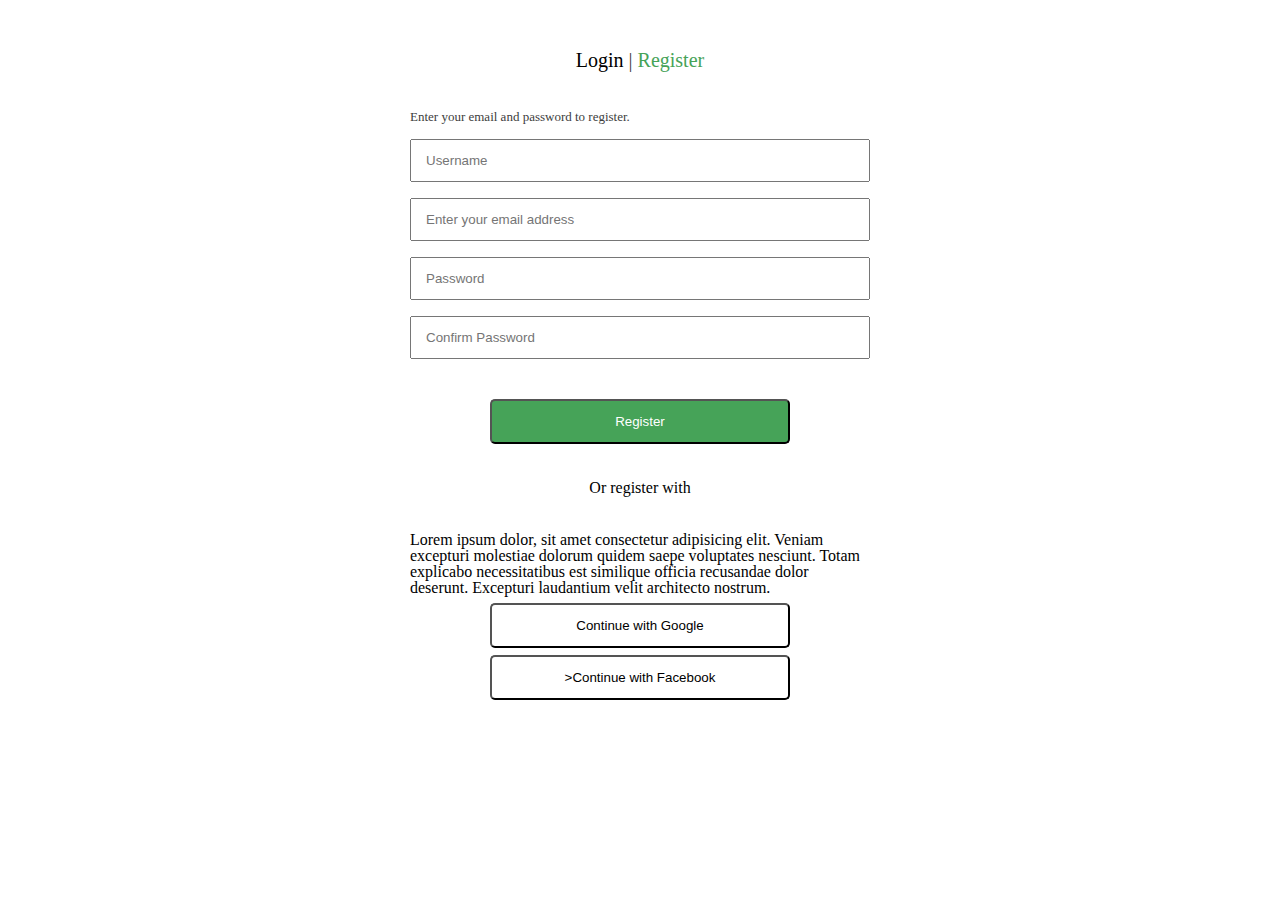
==== index.html @ 311bb392 "style" ====
<!DOCTYPE html>
<html lang="en">
<head>
	<meta charset="UTF-8">
	<meta name="viewport" content="width=device-width, initial-scale=1.0">
	<title>Registration</title>
	<link rel="stylesheet" href="css/style.css">
</head>
<body>
	<div class="container">
		<form action="#">
			<div class="form_container">
				<h2>Login <span>|</span> <span class="registration">Register</span></h2>
				<p class="text-form">Enter your email and password to register.</p>
				<input type="text" placeholder="Username">
				<input type="email" placeholder="Enter your email address">
				<input type="password" placeholder="Password">
				<input type="password" placeholder="Confirm Password">
				<button class="button"><b>Register</b></button>
				<p class="text_regis">Or register with</p>
                <p>Lorem ipsum dolor, sit amet consectetur adipisicing elit. Veniam excepturi molestiae dolorum quidem saepe voluptates nesciunt. Totam explicabo necessitatibus est similique officia recusandae dolor deserunt. Excepturi laudantium velit architecto nostrum.</p>
				<button class="google">Continue with Google</button>
				<button class="facebook">>Continue with Facebook</button>
			</div>
		</form>

	</div>
</body>
</html>
---- css/style.css ----
@import url('reset.css');

body {
    margin: 0;
    background: #FFFFFF;
}
.container {
    width :500px;
    height:656px;
    margin: 0 auto;
}
form {
    box-sizing: border-box;
    padding: 50px 20px;
    border-radius: 8px;
}

h2 {
    margin: 0 auto;
    font-size: 20px;
    font-weight: 700px;
    text-align: center;
}
span {
    list-style: 16px;
    color: #3D3D3D;
}
.registration {
    color: #46A358;
}
.text-form {
    font-size: 13px;
    color: #3D3D3D;
    margin-top: 40px;
    
}
input {
    padding: 12px 14px;
    width: 100%;
    margin-top: 16px;
}
.button {
    width: 300px;
    height: 45px;
    background: #46A358;
    color: #FFFFFF;
    border-radius: 5px;
    margin: 0 auto;
    margin-top: 40px;
    display: block;
}
.text_regis {
    text-align: center;
    margin: 36px;
}
a {
    text-decoration: none;
}
.google, .facebook {
    width: 300px;
    height: 45px;
    background: #FFFFFF;
    border-radius: 5px;
    margin: 0 auto;
    margin-top: 7px;
    display: block;
}
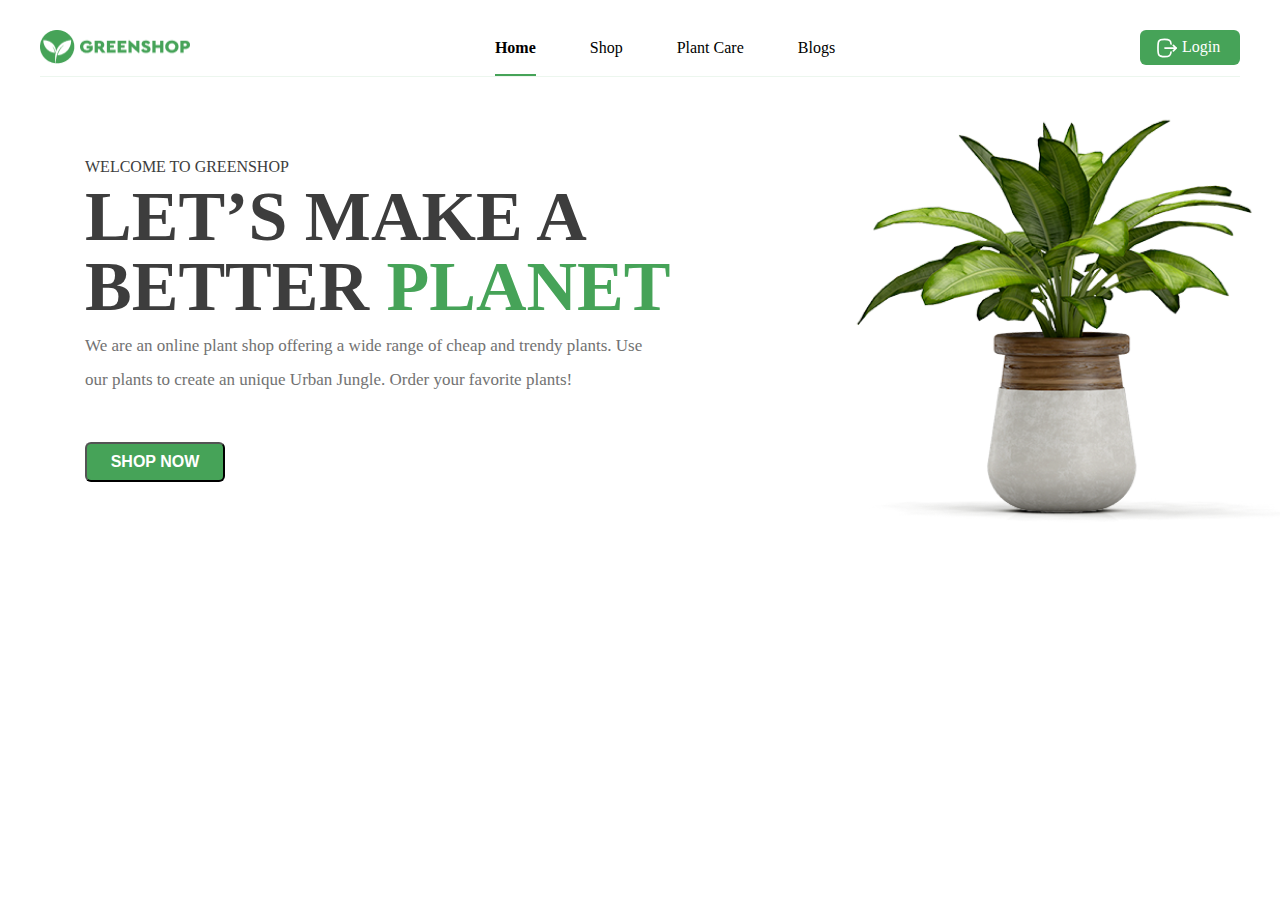
==== commit 0d5832c7: "header" ====
--- a/index.html
+++ b/index.html
@@ -7,23 +7,37 @@
 	<link rel="stylesheet" href="css/style.css">
 </head>
 <body>
-	<div class="container">
-		<form action="#">
-			<div class="form_container">
-				<h2>Login <span>|</span> <span class="registration">Register</span></h2>
-				<p class="text-form">Enter your email and password to register.</p>
-				<input type="text" placeholder="Username">
-				<input type="email" placeholder="Enter your email address">
-				<input type="password" placeholder="Password">
-				<input type="password" placeholder="Confirm Password">
-				<button class="button"><b>Register</b></button>
-				<p class="text_regis">Or register with</p>
-                <p>Lorem ipsum dolor, sit amet consectetur adipisicing elit. Veniam excepturi molestiae dolorum quidem saepe voluptates nesciunt. Totam explicabo necessitatibus est similique officia recusandae dolor deserunt. Excepturi laudantium velit architecto nostrum.</p>
-				<button class="google">Continue with Google</button>
-				<button class="facebook">>Continue with Facebook</button>
-			</div>
-		</form>
+    <header class="header">
+        <div class="container header-container">
+            <a class="header-logo" href="index.html">
+                <img src="img/Logo.png" alt="" width="150" height="34">
+            </a>
+            <ul class="header-list">
+                <li class="active"> <a href="">Home</a></li>
+                <li href=""> <a>Shop</a></li>
+                <li href=""><a>Plant Care</a></li>
+                <li href=""><a>Blogs</a></li>
+            </ul>
+            <a class="header-btn" href="inline-block.html">
+                <img src="img/Logout.svg" width="20" height="20">
+                <span>Login</span>
+            </a>
+        </div>
+    </header>
+    <div class="container">
+        <div class="green-planet">
+            <div class="green-planet-inf">
+                <h1>Welcome to GreenShop</h1>
+                <p>Let’s Make a Better <span>Planet</span></p>
+                    <p class="green-planet-inf-text">We are an online plant shop offering a wide range of cheap and trendy plants. Use our plants to create an unique Urban Jungle. Order your favorite plants!</p>
+                    <button>SHOP NOW</button>
+                </div>
+            <div class="green-planet-img">
+                <img src="img/flaver.png" alt="">
+            </div>
+            
+        </div>
 
-	</div>
+    </div>
 </body>
 </html>--- a/css/style.css
+++ b/css/style.css
@@ -4,7 +4,7 @@
     margin: 0;
     background: #FFFFFF;
 }
-.container {
+.in-container {
     width :500px;
     height:656px;
     margin: 0 auto;
@@ -64,4 +64,102 @@
     margin: 0 auto;
     margin-top: 7px;
     display: block;
+}
+
+.header {
+    padding: 30px 0 12px;
+}
+.container {
+    width: 1200px;
+    margin: 0 auto;
+}
+.header-container {
+    font-size: 0;
+    border-bottom: 1px solid  rgba(70, 163, 88, 0.1);
+
+}
+.header-logo, .header-list, .header-list li, .header-btn {
+    display: inline-block;
+    vertical-align: top;
+    font-size: 16px;
+}
+.header-logo {
+}
+.header-list {
+    margin-top: 10px;
+    width: 950px;
+    text-align: center;
+}
+.header-list li {
+    padding-bottom: 18px; 
+}
+.header-list li.active {
+    font-weight: 900;
+    border-bottom: 2px solid #46A358;
+}
+.header-list li+li {
+    margin-left: 50px;
+}
+.header-list li a{
+    color: #000;
+    cursor: pointer;
+}
+.header-btn {
+    width: 100px;
+    padding: 8px 17px 7px;
+    background: #46A358;
+    border-radius: 6px;
+}
+.header-btn span {
+    color: #fff;
+}
+.header-btn img {
+    vertical-align: middle;
+    margin-right: 1px;
+}
+
+.green-planet {
+}
+.green-planet-inf {
+    margin-left: 45px;
+    width: 60%;
+    display: inline-block;
+    vertical-align: top;
+}
+.green-planet-inf h1 {
+    text-transform:uppercase;
+    font-size: 16px;
+    padding-top: 70px;
+    color: #3D3D3D;
+}
+.green-planet-inf h1+p {
+    font-size: 70px;
+    text-transform:uppercase;
+    font-weight: 900;
+    color: #3D3D3D;
+    padding: 7px 0;
+}
+.green-planet-inf span {
+    color: #46A358;
+}
+.green-planet-inf-text {
+    color: #727272;
+    width: 560px;
+    font-size: 17px;
+    line-height: 2;
+}
+.green-planet-inf button {
+    cursor: pointer;
+    margin-top: 45px;
+    background: #46A358;
+    color: #fff;
+    width: 140px;
+    height: 40px;
+    border-radius: 6px;
+    font-size: 16px;
+    font-weight: 700;
+}
+.green-planet-img {
+    width: 35%;
+    display: inline-block;
 }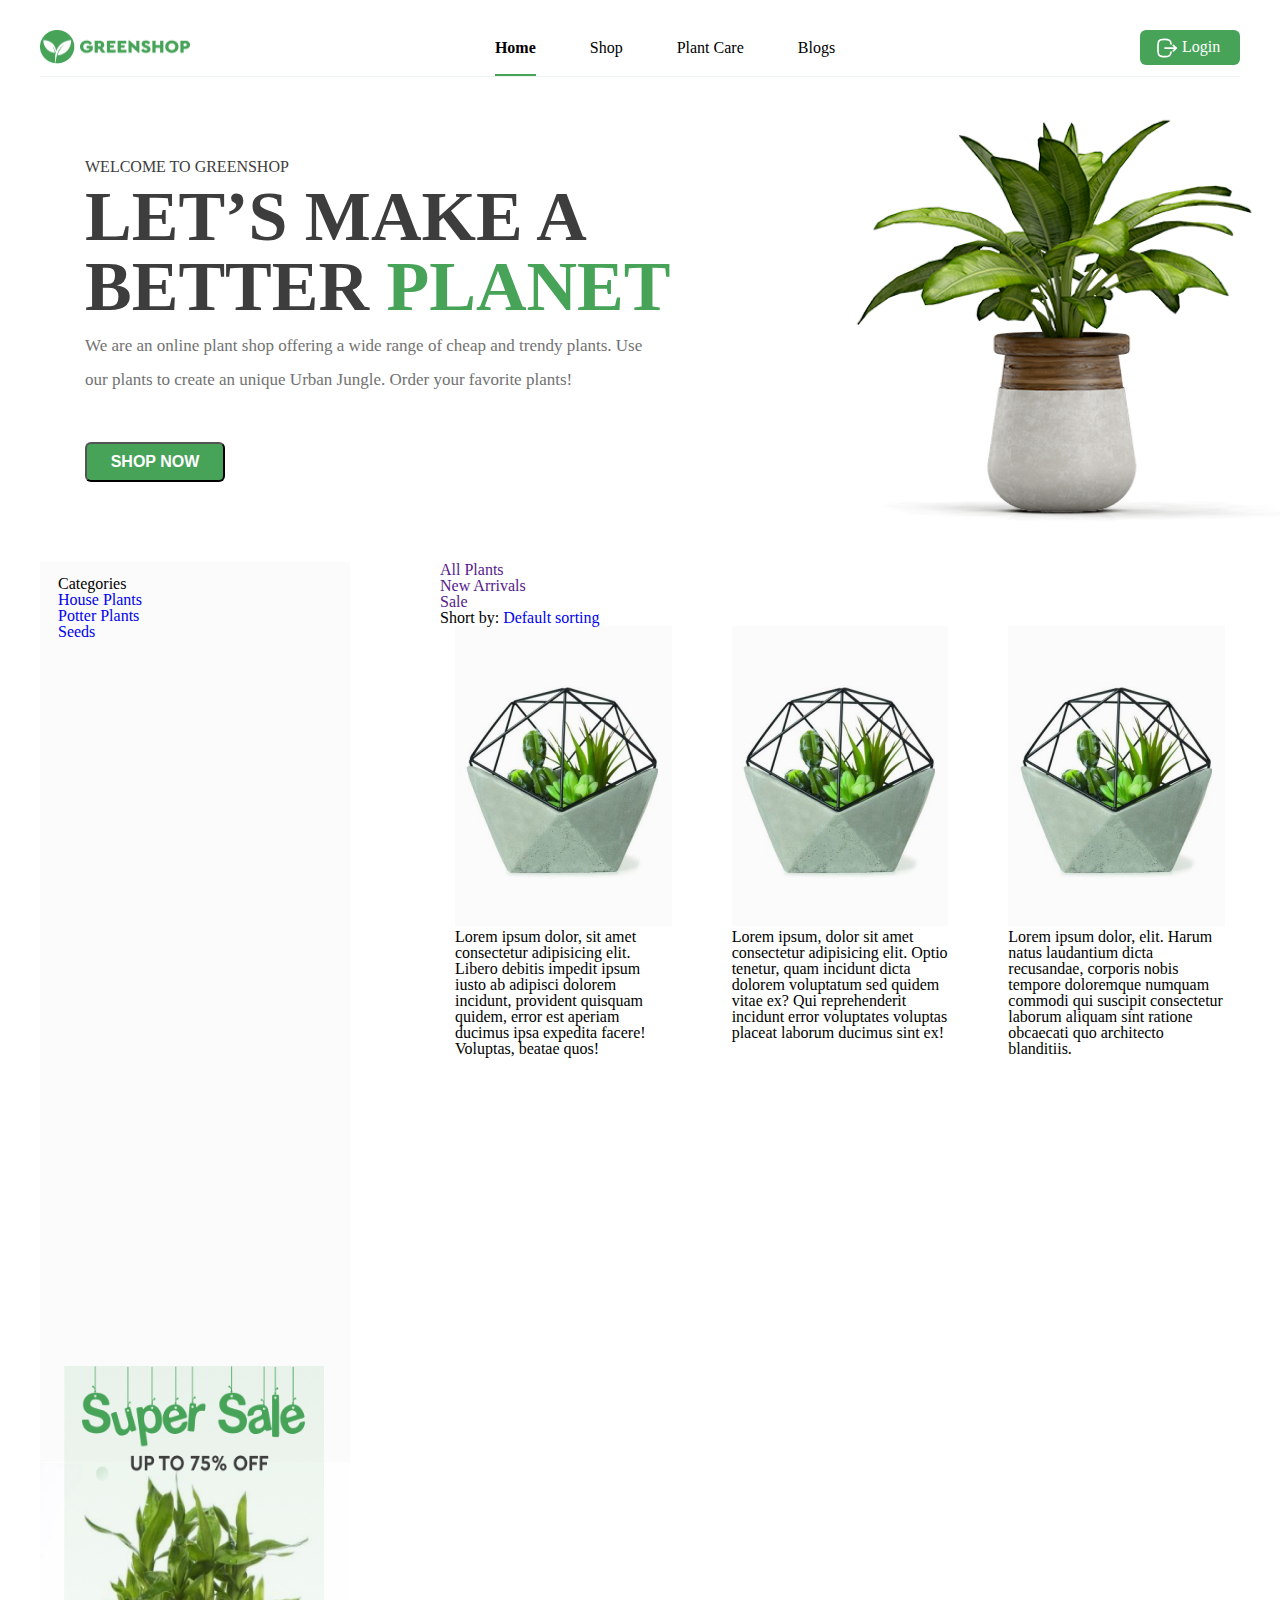
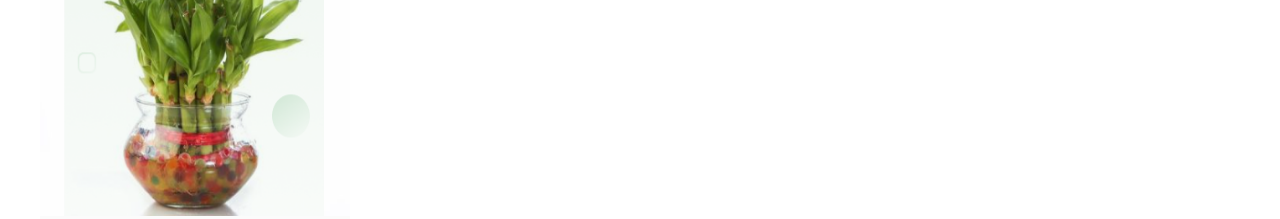
==== commit 60449da3: "cards" ====
--- a/index.html
+++ b/index.html
@@ -39,5 +39,46 @@
         </div>
 
     </div>
+    <div class="container  page">
+        <aside class="aside">
+                <h3>Categories</h3>
+                <ul class="aside-list">
+                    <li><a href="#">House Plants</a></li>
+                    <li><a href="#">Potter Plants</a></li>
+                    <li><a href="#">Seeds</a></li>
+                </ul>
+                <img class="aside-img" src="img/sale.png" alt="" width="310" height="450">
+        </aside>
+         <main class="main">   
+            <section class="products">
+                <div class="products-sort">
+                    <ul class="products-sort-list">
+                        <li><a href="">All Plants</a></li>
+                        <li><a href="">New Arrivals</a></li>
+                        <li><a href="">Sale</a></li>
+                    </ul>
+                    <p class="products-filtr">Short by: <a href="#">Default sorting</a> </p>
+                </div>
+                <div class="products-cards clearfix">
+                    <article class="products-card">
+                        <img src="img/item-1.jpg" alt="item-1"
+                        width="298" height="300">
+                        Lorem ipsum dolor, sit amet consectetur adipisicing elit. Libero debitis impedit ipsum iusto ab adipisci dolorem incidunt, provident quisquam quidem, error est aperiam ducimus ipsa expedita facere! Voluptas, beatae quos!
+                    </article>
+                    <article class="products-card">
+                        <img src="img/item-1.jpg" alt="item-1"
+                        width="298" height="300">
+                        Lorem ipsum, dolor sit amet consectetur adipisicing elit. Optio tenetur, quam incidunt dicta dolorem voluptatum sed quidem vitae ex? Qui reprehenderit incidunt error voluptates voluptas placeat laborum ducimus sint ex!
+                    </article>
+                    <article class="products-card">
+                        <img src="img/item-1.jpg" alt="item-1"
+                        width="298" height="300">
+                        Lorem ipsum dolor,  elit. Harum natus laudantium dicta recusandae, corporis nobis tempore doloremque numquam commodi qui suscipit consectetur laborum aliquam sint ratione obcaecati quo architecto blanditiis.
+                    </article>
+                </div>
+            </section>
+        </main>
+    </div>
+    
 </body>
 </html>--- a/css/style.css
+++ b/css/style.css
@@ -162,4 +162,45 @@
 .green-planet-img {
     width: 35%;
     display: inline-block;
+}
+
+.page {
+    background: orange;
+}
+.aside {
+    background: #fbfbfb;
+    width: 310px;
+    float: left;
+    padding: 14px 18px 0;
+}
+.aside-list {
+    min-height: 774px;
+}
+.aside-img {
+    margin: 0 -18px;
+}
+.main {
+    width: 800px;
+    float: right;
+}
+.products {
+}
+.products-sort {
+}
+.products-sort-list {
+}
+.products-filtr {
+}
+.products-cards {
+    margin: 0 -15px;
+}
+.products-card {
+    width: 33.333%;   
+    float: left;
+    padding: 0 30px;
+}
+.products-card img {
+    width: 100%;
+    height: 300px;
+    object-fit: cover;
 }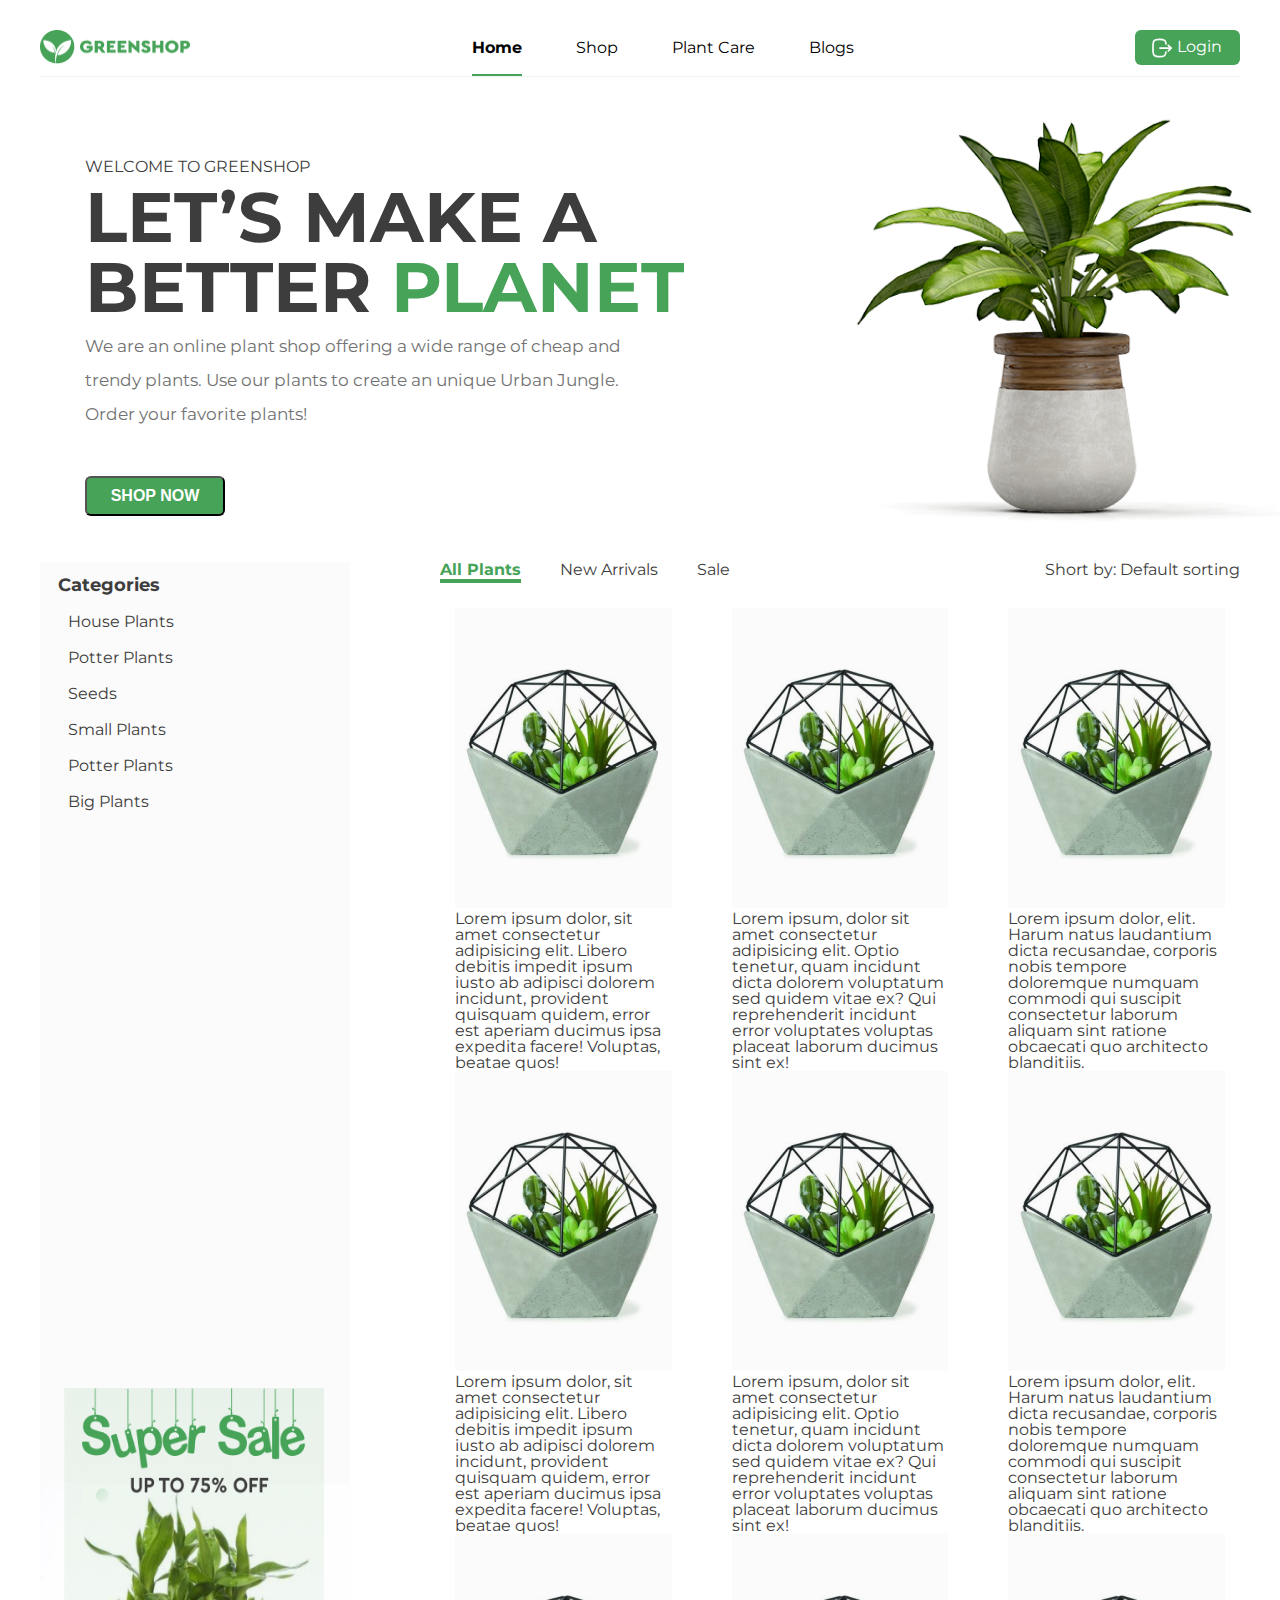
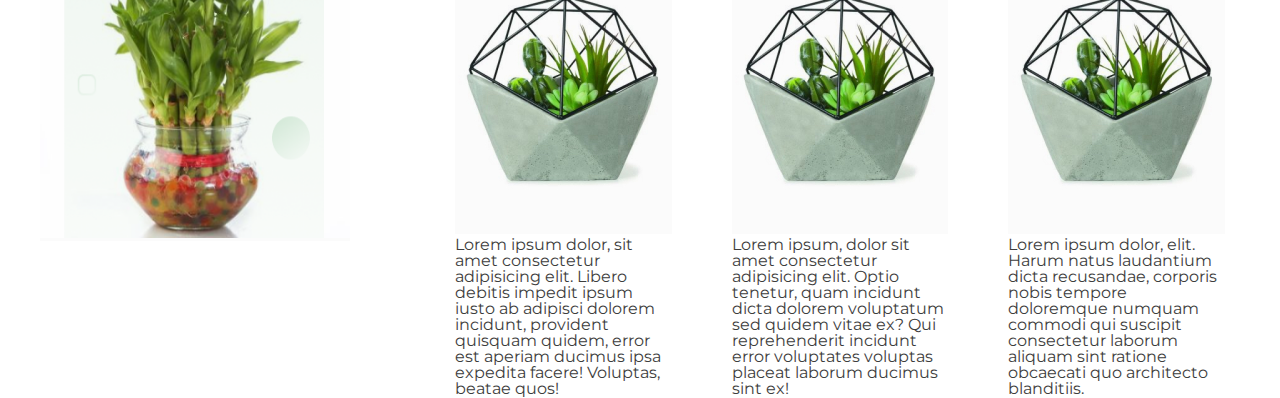
==== commit 4c5322b1: "main" ====
--- a/index.html
+++ b/index.html
@@ -46,6 +46,9 @@
                     <li><a href="#">House Plants</a></li>
                     <li><a href="#">Potter Plants</a></li>
                     <li><a href="#">Seeds</a></li>
+                    <li><a href="#">Small Plants</a></li>
+                    <li><a href="#">Potter Plants</a></li>
+                    <li><a href="#">Big Plants</a></li>
                 </ul>
                 <img class="aside-img" src="img/sale.png" alt="" width="310" height="450">
         </aside>
@@ -53,7 +56,7 @@
             <section class="products">
                 <div class="products-sort">
                     <ul class="products-sort-list">
-                        <li><a href="">All Plants</a></li>
+                        <li> <span><a href="">All Plants</a></span></li>
                         <li><a href="">New Arrivals</a></li>
                         <li><a href="">Sale</a></li>
                     </ul>
@@ -75,6 +78,36 @@
                         width="298" height="300">
                         Lorem ipsum dolor,  elit. Harum natus laudantium dicta recusandae, corporis nobis tempore doloremque numquam commodi qui suscipit consectetur laborum aliquam sint ratione obcaecati quo architecto blanditiis.
                     </article>
+                    <article class="products-card">
+                        <img src="img/item-1.jpg" alt="item-1"
+                        width="298" height="300">
+                        Lorem ipsum dolor, sit amet consectetur adipisicing elit. Libero debitis impedit ipsum iusto ab adipisci dolorem incidunt, provident quisquam quidem, error est aperiam ducimus ipsa expedita facere! Voluptas, beatae quos!
+                    </article>
+                    <article class="products-card">
+                        <img src="img/item-1.jpg" alt="item-1"
+                        width="298" height="300">
+                        Lorem ipsum, dolor sit amet consectetur adipisicing elit. Optio tenetur, quam incidunt dicta dolorem voluptatum sed quidem vitae ex? Qui reprehenderit incidunt error voluptates voluptas placeat laborum ducimus sint ex!
+                    </article>
+                    <article class="products-card">
+                        <img src="img/item-1.jpg" alt="item-1"
+                        width="298" height="300">
+                        Lorem ipsum dolor,  elit. Harum natus laudantium dicta recusandae, corporis nobis tempore doloremque numquam commodi qui suscipit consectetur laborum aliquam sint ratione obcaecati quo architecto blanditiis.
+                    </article><article class="products-card">
+                        <img src="img/item-1.jpg" alt="item-1"
+                        width="298" height="300">
+                        Lorem ipsum dolor, sit amet consectetur adipisicing elit. Libero debitis impedit ipsum iusto ab adipisci dolorem incidunt, provident quisquam quidem, error est aperiam ducimus ipsa expedita facere! Voluptas, beatae quos!
+                    </article>
+                    <article class="products-card">
+                        <img src="img/item-1.jpg" alt="item-1"
+                        width="298" height="300">
+                        Lorem ipsum, dolor sit amet consectetur adipisicing elit. Optio tenetur, quam incidunt dicta dolorem voluptatum sed quidem vitae ex? Qui reprehenderit incidunt error voluptates voluptas placeat laborum ducimus sint ex!
+                    </article>
+                    <article class="products-card">
+                        <img src="img/item-1.jpg" alt="item-1"
+                        width="298" height="300">
+                        Lorem ipsum dolor,  elit. Harum natus laudantium dicta recusandae, corporis nobis tempore doloremque numquam commodi qui suscipit consectetur laborum aliquam sint ratione obcaecati quo architecto blanditiis.
+                    </article>
+
                 </div>
             </section>
         </main>
--- a/css/style.css
+++ b/css/style.css
@@ -1,11 +1,35 @@
 @import url('reset.css');
+@font-face {
+    font-family: 'Montserrat';
+    src: url('../fonts/monserat/Montserrat-Regular.woff2') format('woff2');
+    font-weight: 400;
+    font-style: normal;
+    font-display: swap;
+}
+
+@font-face {
+    font-family: 'Montserrat';
+    src: url('///fonts/monserat/Montserrat-Medium.woff2') format('woff2');
+    font-weight: 500;
+    font-style: normal;
+    font-display: swap;
+}
+
+@font-face {
+    font-family: 'Montserrat';
+    src: url('../fonts/monserat/Montserrat-Bold.woff2') format('woff2');
+    font-weight: 700;
+    font-style: normal;
+    font-display: swap;
+}
 
 body {
     margin: 0;
+    font-family: 'Montserrat';
     background: #FFFFFF;
 }
 .in-container {
-    width :500px;
+    width:500px;
     height:656px;
     margin: 0 auto;
 }
@@ -87,7 +111,7 @@
 }
 .header-list {
     margin-top: 10px;
-    width: 950px;
+    width: 945px;
     text-align: center;
 }
 .header-list li {
@@ -105,7 +129,7 @@
     cursor: pointer;
 }
 .header-btn {
-    width: 100px;
+    width: 105px;
     padding: 8px 17px 7px;
     background: #46A358;
     border-radius: 6px;
@@ -166,6 +190,10 @@
 
 .page {
     background: orange;
+    color: #3D3D3D;
+}
+.page a{
+    color: #3D3D3D;
 }
 .aside {
     background: #fbfbfb;
@@ -173,8 +201,17 @@
     float: left;
     padding: 14px 18px 0;
 }
+.aside h3{
+    font-size: 18px;
+    font-weight: 700;
+    margin-bottom: 20px;
+}
 .aside-list {
     min-height: 774px;
+}
+.aside-list li {
+    margin-left: 10px;
+    margin-bottom: 20px;
 }
 .aside-img {
     margin: 0 -18px;
@@ -184,12 +221,33 @@
     float: right;
 }
 .products {
+    color: #3D3D3D;
+}
+.products a{
+    color: #3D3D3D;
 }
 .products-sort {
+    margin-bottom: 30px;
+}
+.products-sort a{
+    display: inline;
+}
+.products-sort li {
+    display: inline;
+    margin-right: 35px;
 }
 .products-sort-list {
-}
+    display: inline;
+    margin-right: 8px;
+}
+.products-sort-list :first-child a{ 
+    color: #46A358;
+    border-bottom: 4px solid #46A358;
+    font-weight: bold;
+  }
 .products-filtr {
+    display: inline;
+    float: right;
 }
 .products-cards {
     margin: 0 -15px;
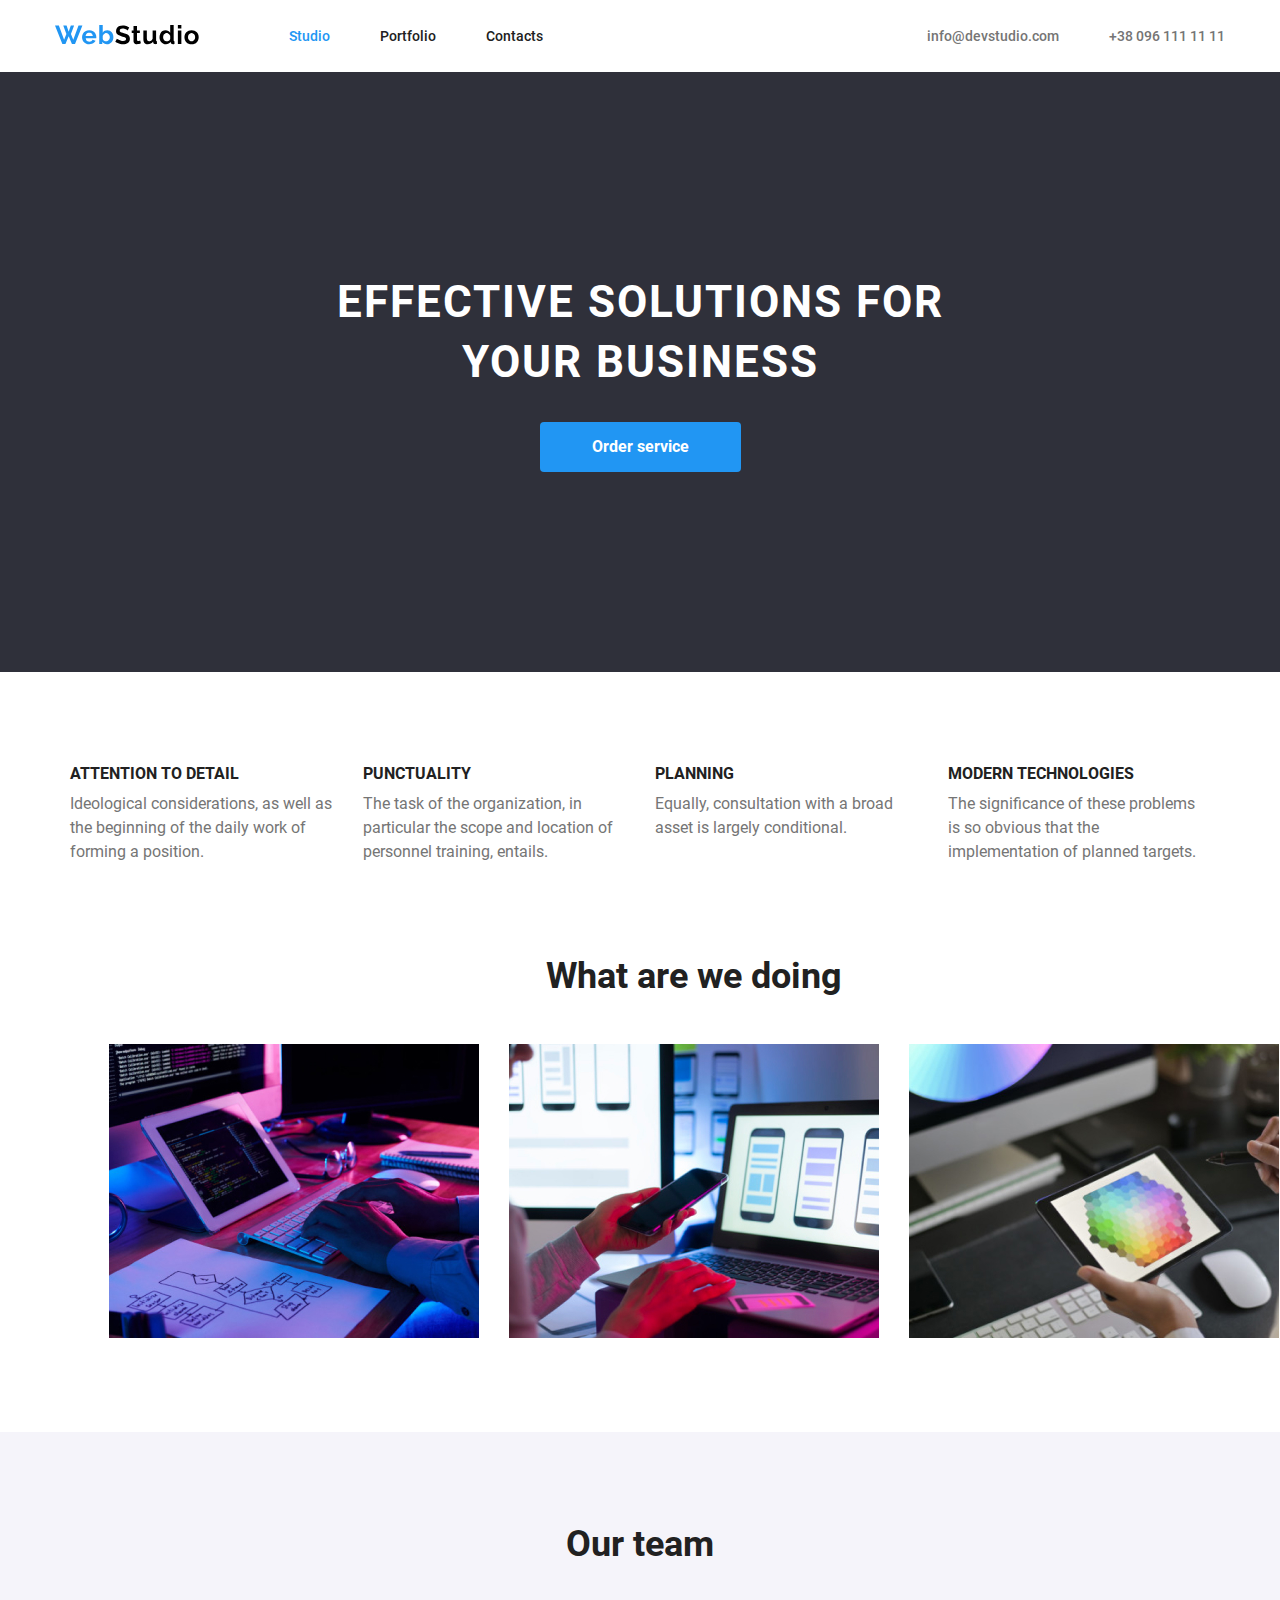
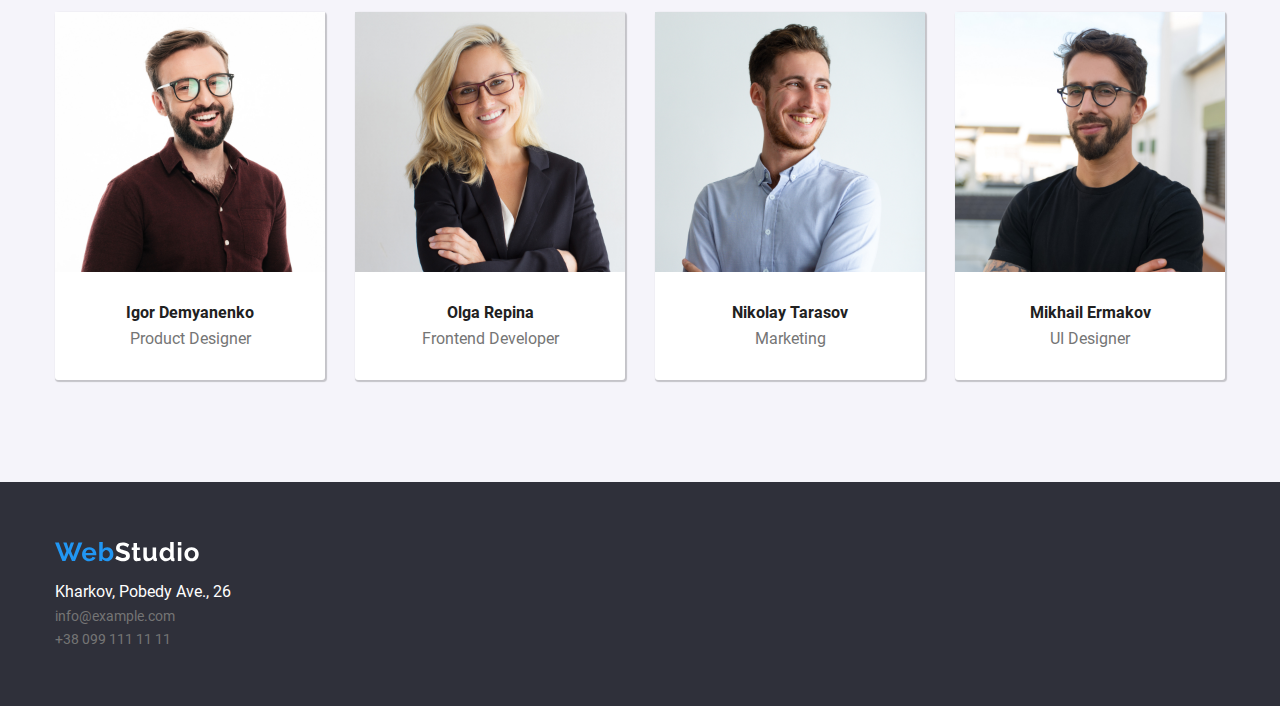
==== commit e15445e2: "project" ====
--- a/index.html
+++ b/index.html
@@ -9,109 +9,120 @@
 <body>
     <header class="header">
         <div class="container header-container">
-            <a class="header-logo" href="index.html">
-                <img src="img/Logo.png" alt="" width="150" height="34">
-            </a>
-            <ul class="header-list">
-                <li class="active"> <a href="">Home</a></li>
-                <li href=""> <a>Shop</a></li>
-                <li href=""><a>Plant Care</a></li>
-                <li href=""><a>Blogs</a></li>
-            </ul>
-            <a class="header-btn" href="inline-block.html">
-                <img src="img/Logout.svg" width="20" height="20">
-                <span>Login</span>
-            </a>
+          <a class="header-logo" href="#" >
+            <img src="img/logo.svg" alt="WebStudio" widht="144" height="20">
+          </a>
+          <ul class="header-list">
+            <li class="header-item">
+              <a class="active" href="#">Studio</a>
+            </li>
+            <li class="header-item">
+              <a href="portfolio.html">Portfolio</a>
+            </li>
+            <li class="header-item">
+              <a href="#">Contacts</a>
+            </li>
+          </ul>
+          <a class="header-email" href="info@devstudio.com">info@devstudio.com</a>
+          <a class="header-phone" href="tel:+380961111111">+38 096 111 11 11</a>
         </div>
     </header>
-    <div class="container">
-        <div class="green-planet">
-            <div class="green-planet-inf">
-                <h1>Welcome to GreenShop</h1>
-                <p>Let’s Make a Better <span>Planet</span></p>
-                    <p class="green-planet-inf-text">We are an online plant shop offering a wide range of cheap and trendy plants. Use our plants to create an unique Urban Jungle. Order your favorite plants!</p>
-                    <button>SHOP NOW</button>
-                </div>
-            <div class="green-planet-img">
-                <img src="img/flaver.png" alt="">
-            </div>
-            
+    <main>
+      <section class="hero">
+        <div class="container hero-container">
+           <h1 class="hero-title">Effective solutions for your business</h1>
+           <button class="hero-btn">Order service</button> 
         </div>
+      </section>
+      <section class="about">
+        <div class="container">
+            <div class="about-inf">
+              <div class="text-about">
+                  <h4>Attention to detail</h4>
+                  <p>Ideological considerations, as well as the beginning of the daily work of forming a position.</p>
+              </div>
+              <div class="text-about">
+                <h4>Punctuality</h4>
+                <p>The task of the organization, in particular the scope and location of personnel training, entails.</p>
+              </div>
+              <div class="text-about">
+                <h4>Planning</h4>
+                <p>Equally, consultation with a broad asset is largely conditional.</p>
+              </div>
+              <div class="text-about">
+                <h4>Modern technologies</h4>
+                <p>The significance of these problems is so obvious that the implementation of planned targets.</p>
+              </div>    
+          </div>
+        </div>
+      </section> 
+      <section class="doing">
+        <div class="container">
+          <h2 class="doing-title subtitle">What are we doing</h2>
+          <div class="doing-cards">
+            <article class="doing-card">
+              <img src="img/img-1.jpg" alt="content image" width="370" height="294">
+            </article>
+            <article class="doing-card">
+              <img src="img/img-2.jpg" alt="content image" width="370" height="294">
+            </article>
+            <article class="doing-card">
+              <img src="img/img-3.jpg" alt="content image" width="370" height="294">
+            </article>
+          </div>
+        </div>
+      </section>
+      <section class="team">
+        <div class="container">
+          <h2 class="team-title subtitle">Our team</h2>
+          <div class="team-cards">
+            <article class="team-card">
+              <img src="img/team-1.jpg" alt="content image" width="270" height="260">
+              <div class="team-info">
+                <a href="#">Igor Demyanenko</a>
+                <p>Product Designer</p>
+              </div>  
+            </article>
+            <article class="team-card">
+              <img src="img/team-2.jpg" alt="content image" width="270" height="260">  
+              <div class="team-info">
+                <a href="#">Olga Repina</a>
+                <p>Frontend Developer</p>
+              </div>
+            </article>
+            <article class="team-card">
+              <img src="img/team-3.jpg" alt="content image" width="270" height="260">
+              <div class="team-info">
+                <a href="#">Nikolay Tarasov</a>
+                <p>Marketing</p>
+              </div>
+            </article>
+            <article class="team-card">
+              <img src="img/team-4.jpg" alt="content image" width="270" height="260">
+              <div class="team-info">
+                <a href="#">Mikhail Ermakov</a>
+                <p>UI Designer</p>
+              </div> 
+            </article>
+          </div>
+        </div>
+      </section>
 
-    </div>
-    <div class="container  page">
-        <aside class="aside">
-                <h3>Categories</h3>
-                <ul class="aside-list">
-                    <li><a href="#">House Plants</a></li>
-                    <li><a href="#">Potter Plants</a></li>
-                    <li><a href="#">Seeds</a></li>
-                    <li><a href="#">Small Plants</a></li>
-                    <li><a href="#">Potter Plants</a></li>
-                    <li><a href="#">Big Plants</a></li>
-                </ul>
-                <img class="aside-img" src="img/sale.png" alt="" width="310" height="450">
-        </aside>
-         <main class="main">   
-            <section class="products">
-                <div class="products-sort">
-                    <ul class="products-sort-list">
-                        <li> <span><a href="">All Plants</a></span></li>
-                        <li><a href="">New Arrivals</a></li>
-                        <li><a href="">Sale</a></li>
-                    </ul>
-                    <p class="products-filtr">Short by: <a href="#">Default sorting</a> </p>
-                </div>
-                <div class="products-cards clearfix">
-                    <article class="products-card">
-                        <img src="img/item-1.jpg" alt="item-1"
-                        width="298" height="300">
-                        Lorem ipsum dolor, sit amet consectetur adipisicing elit. Libero debitis impedit ipsum iusto ab adipisci dolorem incidunt, provident quisquam quidem, error est aperiam ducimus ipsa expedita facere! Voluptas, beatae quos!
-                    </article>
-                    <article class="products-card">
-                        <img src="img/item-1.jpg" alt="item-1"
-                        width="298" height="300">
-                        Lorem ipsum, dolor sit amet consectetur adipisicing elit. Optio tenetur, quam incidunt dicta dolorem voluptatum sed quidem vitae ex? Qui reprehenderit incidunt error voluptates voluptas placeat laborum ducimus sint ex!
-                    </article>
-                    <article class="products-card">
-                        <img src="img/item-1.jpg" alt="item-1"
-                        width="298" height="300">
-                        Lorem ipsum dolor,  elit. Harum natus laudantium dicta recusandae, corporis nobis tempore doloremque numquam commodi qui suscipit consectetur laborum aliquam sint ratione obcaecati quo architecto blanditiis.
-                    </article>
-                    <article class="products-card">
-                        <img src="img/item-1.jpg" alt="item-1"
-                        width="298" height="300">
-                        Lorem ipsum dolor, sit amet consectetur adipisicing elit. Libero debitis impedit ipsum iusto ab adipisci dolorem incidunt, provident quisquam quidem, error est aperiam ducimus ipsa expedita facere! Voluptas, beatae quos!
-                    </article>
-                    <article class="products-card">
-                        <img src="img/item-1.jpg" alt="item-1"
-                        width="298" height="300">
-                        Lorem ipsum, dolor sit amet consectetur adipisicing elit. Optio tenetur, quam incidunt dicta dolorem voluptatum sed quidem vitae ex? Qui reprehenderit incidunt error voluptates voluptas placeat laborum ducimus sint ex!
-                    </article>
-                    <article class="products-card">
-                        <img src="img/item-1.jpg" alt="item-1"
-                        width="298" height="300">
-                        Lorem ipsum dolor,  elit. Harum natus laudantium dicta recusandae, corporis nobis tempore doloremque numquam commodi qui suscipit consectetur laborum aliquam sint ratione obcaecati quo architecto blanditiis.
-                    </article><article class="products-card">
-                        <img src="img/item-1.jpg" alt="item-1"
-                        width="298" height="300">
-                        Lorem ipsum dolor, sit amet consectetur adipisicing elit. Libero debitis impedit ipsum iusto ab adipisci dolorem incidunt, provident quisquam quidem, error est aperiam ducimus ipsa expedita facere! Voluptas, beatae quos!
-                    </article>
-                    <article class="products-card">
-                        <img src="img/item-1.jpg" alt="item-1"
-                        width="298" height="300">
-                        Lorem ipsum, dolor sit amet consectetur adipisicing elit. Optio tenetur, quam incidunt dicta dolorem voluptatum sed quidem vitae ex? Qui reprehenderit incidunt error voluptates voluptas placeat laborum ducimus sint ex!
-                    </article>
-                    <article class="products-card">
-                        <img src="img/item-1.jpg" alt="item-1"
-                        width="298" height="300">
-                        Lorem ipsum dolor,  elit. Harum natus laudantium dicta recusandae, corporis nobis tempore doloremque numquam commodi qui suscipit consectetur laborum aliquam sint ratione obcaecati quo architecto blanditiis.
-                    </article>
+    </main>
 
-                </div>
-            </section>
-        </main>
-    </div>
+    <footer class="footer">
+      <div class="container footer-container">
+        <a class="footer-logo" href="#">
+          <img src="img/footer-logo.svg" alt="WebStudio" width="144" height="20">
+        </a>
+        <p>Kharkov, Pobedy Ave., 26</p>
+        <a href="mailto:info@example.com">info@example.com</a>
+        <a href="tel:+380991111111">+38 099 111 11 11</a>
+
+      </div>
+
+    </footer>
+   
     
 </body>
 </html>--- a/css/style.css
+++ b/css/style.css
@@ -1,264 +1,279 @@
 @import url('reset.css');
 @font-face {
-    font-family: 'Montserrat';
-    src: url('../fonts/monserat/Montserrat-Regular.woff2') format('woff2');
-    font-weight: 400;
+    font-family: 'Roboto';
+    src: url('../fonts/roboto/Roboto-Bold.woff2') format('woff2');
+    font-weight: 700;
     font-style: normal;
     font-display: swap;
 }
 
 @font-face {
-    font-family: 'Montserrat';
-    src: url('///fonts/monserat/Montserrat-Medium.woff2') format('woff2');
-    font-weight: 500;
+    font-family: 'Roboto';
+    src: url('../fonts/roboto/Roboto-Regular.woff2') format('woff2');
+    font-weight: normal;
     font-style: normal;
     font-display: swap;
 }
 
 @font-face {
-    font-family: 'Montserrat';
-    src: url('../fonts/monserat/Montserrat-Bold.woff2') format('woff2');
-    font-weight: 700;
+    font-family: 'Roboto';
+    src: url('../fonts/roboto/Roboto-Medium.woff2') format('woff2');
+    font-weight: 500;
     font-style: normal;
     font-display: swap;
 }
 
 body {
-    margin: 0;
-    font-family: 'Montserrat';
-    background: #FFFFFF;
-}
-.in-container {
-    width:500px;
-    height:656px;
-    margin: 0 auto;
-}
-form {
-    box-sizing: border-box;
-    padding: 50px 20px;
-    border-radius: 8px;
-}
-
-h2 {
-    margin: 0 auto;
-    font-size: 20px;
-    font-weight: 700px;
-    text-align: center;
-}
-span {
-    list-style: 16px;
-    color: #3D3D3D;
-}
-.registration {
-    color: #46A358;
-}
-.text-form {
-    font-size: 13px;
-    color: #3D3D3D;
-    margin-top: 40px;
-    
-}
-input {
-    padding: 12px 14px;
-    width: 100%;
-    margin-top: 16px;
-}
-.button {
-    width: 300px;
-    height: 45px;
-    background: #46A358;
-    color: #FFFFFF;
-    border-radius: 5px;
-    margin: 0 auto;
-    margin-top: 40px;
-    display: block;
-}
-.text_regis {
-    text-align: center;
-    margin: 36px;
-}
-a {
-    text-decoration: none;
-}
-.google, .facebook {
-    width: 300px;
-    height: 45px;
-    background: #FFFFFF;
-    border-radius: 5px;
-    margin: 0 auto;
-    margin-top: 7px;
-    display: block;
-}
-
-.header {
-    padding: 30px 0 12px;
-}
-.container {
+    font-family: 'Roboto', sans-serif;
+    font-weight: 400;
+    color: #212121;
+}
+.container{
     width: 1200px;
     margin: 0 auto;
+    padding: 0 15px;
+}
+.subtitle{
+    font-weight: 700;
+    font-size: 36px;
+}
+/*--------------HEADER--------------*/
+.header {
+    padding: 25px 0;
+    font-size: 14px;
+    font-weight: 500;
 }
 .header-container {
-    font-size: 0;
-    border-bottom: 1px solid  rgba(70, 163, 88, 0.1);
-
-}
-.header-logo, .header-list, .header-list li, .header-btn {
+    display: flex;
+    align-items: center;
+}
+.header-logo {
+    margin-right: 90px;
+}
+.header-list {
+    display: flex;
+    gap: 50px;
+    margin-right: auto;
+    /* flex^ 1";*/
+    /* flex-graw: 1; */
+}
+.header-item {
+}
+.header-item a.active {
+    color: #2196f3 ;
+}
+.header-email {
+}
+.header-phone {
+    margin-left: 50px;
+
+}
+.header-item a,
+.header-email,
+.header-phone {
+    text-decoration: none;
+}
+.header-email,
+.header-phone {
+    text-decoration: none;
+    color: #757575;
+}
+/*------------MAIN--------------*/
+.hero {
+    background: #2F303A;
+    min-height: 600px;
+    display: flex;
+    align-items: center;
+    color: #ffffff;
+}
+.container {
+}
+.hero-container {
+    width: 680px;
+    margin: 0 auto;
+    text-align: center;
+}
+.hero-title {
+    font-size: 44px;
+    line-height: 60px;
+    font-weight: 700;
+    text-transform: uppercase;
+    letter-spacing: 2px;
+    margin-bottom: 30px;
+}
+.hero-btn {
+    background: #2196F3;
+    padding: 17px 52px;
+    color: #ffffff;
+    font-weight: 700;
+    cursor: pointer;
+    border-radius: 4px;
+}
+
+/*------------ABOUT-----------*/
+.about {
+    padding: 94px 0 0;
+}
+.about-inf {
+    display: flex;
+}
+.text-about {
+    width: 25%;
+    padding: 0 15px;
+}
+.text-about h4 {
+    padding: 0 0 10px;
+    text-transform: uppercase;
+    font-weight: 700;
+    color: #212121;
+}
+.text-about p {
+    color: #757575;
+    font-weight: 400;
+    line-height: 1.5;
+}
+
+/*-----------DO Section-----------*/
+.doing {
+    padding: 94px ;
+}
+
+.doing-title {
+    margin-bottom: 50px;
+    text-align: center;
+}
+
+.doing-cards {
+    display: flex;
+    flex-wrap: wrap;
+    margin: 0 -15px;
+    /*gap: 30px;*/
+}
+.doing-card {
+    width: 33.33%;
+    height: 294px;
+    padding: 0 15px;
+}
+.doing-card img {
+    width: 100%;
+    height: 100%;
+    object-fit: cover;
+}
+/*------------TEAM-----------*/
+.team {
+    background-color: #F5F4FA;
+    min-height: 650px;
+}
+.team-title {
+    text-align: center;
+    padding-top: 94px;
+    margin-bottom: 50px;
+}
+.team-cards {
+    display: flex;
+    flex-wrap: wrap;
+    margin: 0 -15px;
+}
+.team-card {
+    width: 270px;
+    height: 368px;
+    background-color: #ffffff;
+    margin: 0 15px;
+    text-align: center;
+    box-shadow: 1px 1px 1px 1px rgba(0, 0, 0, 0.2);
+    border-radius: 3px;
+}
+.team-card a {
+    text-decoration: none;  
+    font-weight: bold;
+    margin-top: 10px;
+}
+.team-card p {
+   color: #757575;
+   padding-top: 10px;
+}
+.team-info{
+    padding-top: 30px;
+}
+
+/*--------FOOTER------*/
+.footer {
+    background: #2F303A ;
+    padding: 60px 0;
+}
+.footer-container {
+    display: flex;
+    flex-direction: column;
+    gap: 9px;
+    border-width: 1px;
+}
+
+.footer a {
+    text-decoration: none;
+    color: #757575 ;
+    font-size: 14px;
+}
+.footer p {
+    color: #ffffff;
+}
+.footer-logo {
+    margin: 0 0 11px;
+}
+
+
+
+/*-------------PORTFOLIO--------*/
+.portfolio {
+    margin-top: 94px;
+    min-height: 1460px;
+}
+.list {
+    text-align: center;
+}
+.portfolio-list {
     display: inline-block;
-    vertical-align: top;
-    font-size: 16px;
-}
-.header-logo {
-}
-.header-list {
-    margin-top: 10px;
-    width: 945px;
-    text-align: center;
-}
-.header-list li {
-    padding-bottom: 18px; 
-}
-.header-list li.active {
-    font-weight: 900;
-    border-bottom: 2px solid #46A358;
-}
-.header-list li+li {
-    margin-left: 50px;
-}
-.header-list li a{
-    color: #000;
+    padding-left: 8px; 
+    margin-bottom: 35px;
+}
+.btn-active {
+    background: #2196F3;
+    padding: 6px 25px;
+    color: #ffffff;
+    font-weight: 500;
+    border-radius: 4px;
     cursor: pointer;
 }
-.header-btn {
-    width: 105px;
-    padding: 8px 17px 7px;
-    background: #46A358;
-    border-radius: 6px;
-}
-.header-btn span {
-    color: #fff;
-}
-.header-btn img {
-    vertical-align: middle;
-    margin-right: 1px;
-}
-
-.green-planet {
-}
-.green-planet-inf {
-    margin-left: 45px;
-    width: 60%;
-    display: inline-block;
-    vertical-align: top;
-}
-.green-planet-inf h1 {
-    text-transform:uppercase;
-    font-size: 16px;
-    padding-top: 70px;
-    color: #3D3D3D;
-}
-.green-planet-inf h1+p {
-    font-size: 70px;
-    text-transform:uppercase;
-    font-weight: 900;
-    color: #3D3D3D;
-    padding: 7px 0;
-}
-.green-planet-inf span {
-    color: #46A358;
-}
-.green-planet-inf-text {
-    color: #727272;
-    width: 560px;
-    font-size: 17px;
-    line-height: 2;
-}
-.green-planet-inf button {
+
+.btn {
+    background: #F5F4FA;
+    padding: 6px 25px;
+    color: #212121;
+    font-weight: 500;
+    border-radius: 4px;
     cursor: pointer;
-    margin-top: 45px;
-    background: #46A358;
-    color: #fff;
-    width: 140px;
-    height: 40px;
-    border-radius: 6px;
-    font-size: 16px;
-    font-weight: 700;
-}
-.green-planet-img {
-    width: 35%;
-    display: inline-block;
-}
-
-.page {
-    background: orange;
-    color: #3D3D3D;
-}
-.page a{
-    color: #3D3D3D;
-}
-.aside {
-    background: #fbfbfb;
-    width: 310px;
-    float: left;
-    padding: 14px 18px 0;
-}
-.aside h3{
-    font-size: 18px;
-    font-weight: 700;
-    margin-bottom: 20px;
-}
-.aside-list {
-    min-height: 774px;
-}
-.aside-list li {
-    margin-left: 10px;
-    margin-bottom: 20px;
-}
-.aside-img {
-    margin: 0 -18px;
-}
-.main {
-    width: 800px;
-    float: right;
-}
-.products {
-    color: #3D3D3D;
-}
-.products a{
-    color: #3D3D3D;
-}
-.products-sort {
-    margin-bottom: 30px;
-}
-.products-sort a{
-    display: inline;
-}
-.products-sort li {
-    display: inline;
-    margin-right: 35px;
-}
-.products-sort-list {
-    display: inline;
-    margin-right: 8px;
-}
-.products-sort-list :first-child a{ 
-    color: #46A358;
-    border-bottom: 4px solid #46A358;
+}
+.portfolio-project {
+    display: flex;
+    flex-wrap: wrap;
+    margin: 0 -15px;
+}
+.portfolio-card {
+    width: 370px;
+    height: 404px;
+    background-color: #ffffff;
+    margin: 15px 15px;
+    border: solid 1px #EEEEEE;
+}
+.portfolio-card a {
     font-weight: bold;
-  }
-.products-filtr {
-    display: inline;
-    float: right;
-}
-.products-cards {
-    margin: 0 -15px;
-}
-.products-card {
-    width: 33.333%;   
-    float: left;
-    padding: 0 30px;
-}
-.products-card img {
-    width: 100%;
-    height: 300px;
-    object-fit: cover;
-}+    text-decoration: none;
+    padding-left: 20px;
+}
+.portfolio-card p {
+    color: #757575;
+    padding-top: 10px;
+    padding-left: 20px;
+}
+.portfolio-info {
+    padding-top: 20px;
+}
